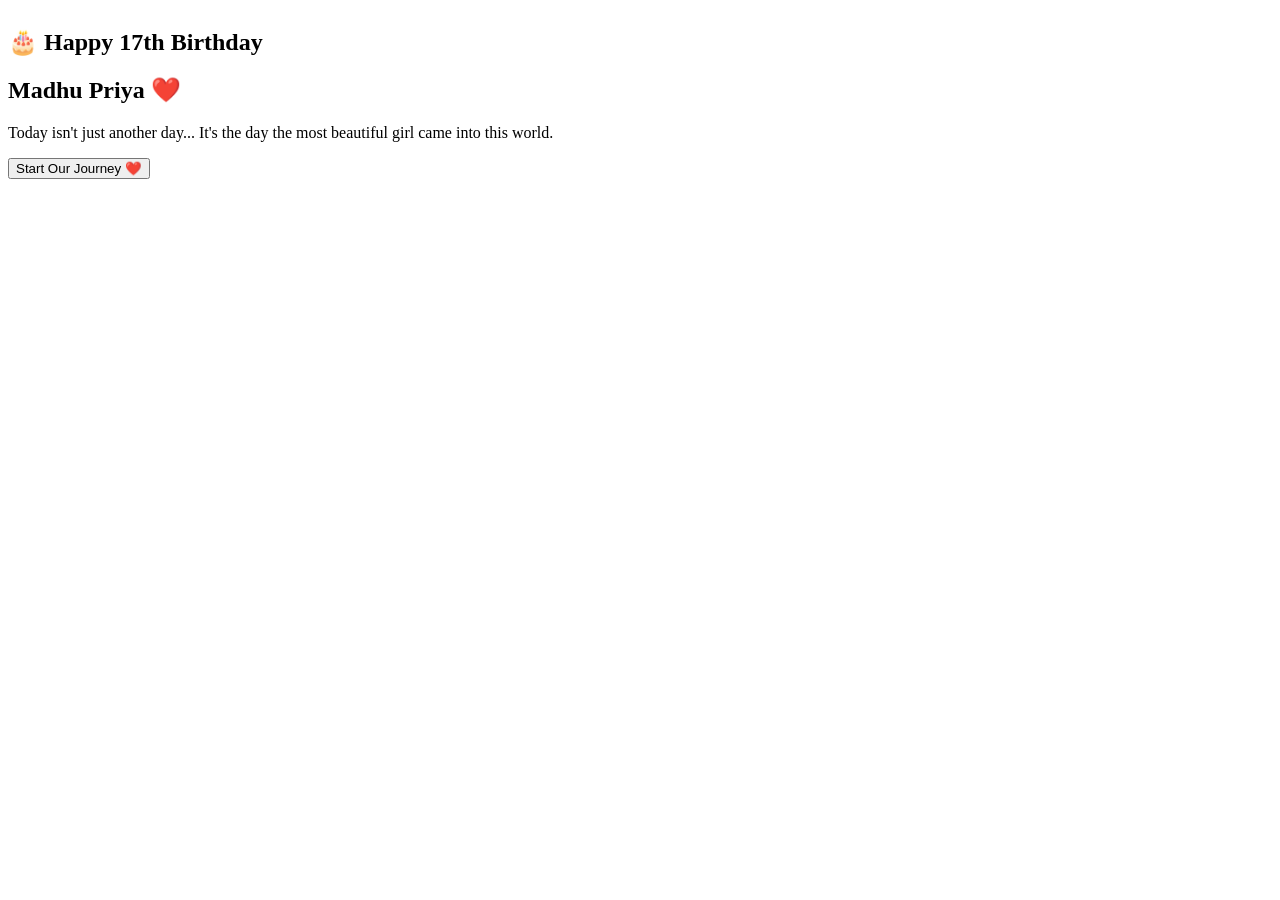
==== Index.html @ b81dd0e5 "Rename Index(3) (2).html to Index.html" ====
<!DOCTYPE html>
<html lang="en">

<head>

<meta charset="UTF-8">
<meta name="viewport" content="width=device-width, initial-scale=1.0">

<title>Happy Birthday Madhu Priya ❤️</title>

<link rel="preconnect" href="https://fonts.googleapis.com">
<link rel="preconnect" href="https://fonts.gstatic.com" crossorigin>

<link href="https://fonts.googleapis.com/css2?family=Poppins:wght@300;400;600;700&display=swap" rel="stylesheet">

<link rel="stylesheet" href="style.css">

</head>

<body>

<!-- Floating Hearts -->
<div id="hearts"></div>

<!-- Background Music -->
<audio id="bgMusic" loop>
    <source src="Birthdaysong.mp3" type="audio/mpeg">
</audio>

<!-- Welcome Screen -->

<section id="welcome">

<div class="welcome-box">

<h1>🎂 Happy 17th Birthday</h1>

<h2>Madhu Priya ❤️</h2>

<p>

Today isn't just another day...

It's the day the most beautiful girl came into this world.

</p>

<button id="startBtn">

Start Our Journey ❤️

</button>

</div>

</section>

<!-- Main Website -->

<div id="website">

<!-- Chapter 1 -->

<section class="chapter">

<h1>🌸 Chapter 1</h1>

<h2>Welcome My Love ❤️</h2>

<p>

Every second with you is precious.

Today is all about celebrating YOU.

Happy Birthday Princess ❤️

</p>

<button class="nextBtn">

Next ➜

</button>

</section>
<!-- Chapter 2 -->

<section class="chapter">

<h1>💕 Chapter 2</h1>

<h2>Reasons I Love You ❤️</h2>

<div class="cards">

<div class="card">
🥰<br><br>
Your Beautiful Smile
</div>

<div class="card">
🌸<br><br>
Your Caring Nature
</div>

<div class="card">
💖<br><br>
Your Kind Heart
</div>

<div class="card">
😍<br><br>
Everything About You
</div>

</div>

<button class="nextBtn">
Next ➜
</button>

</section>

<!-- Chapter 3 -->

<section class="chapter">

<h1>🌹 Chapter 3</h1>

<h2>Our Journey ❤️</h2>

<div class="timeline">

<div class="timeBox">
🌸
<p>The day we met became one of my favorite memories.</p>
</div>

<div class="timeBox">
💖
<p>Every conversation brought us closer.</p>
</div>

<div class="timeBox">
🥰
<p>You became my happiness every single day.</p>
</div>

<div class="timeBox">
❤️
<p>Today I just want to see you smiling.</p>
</div>

</div>

<button class="nextBtn">
Next ➜
</button>

</section>

<!-- Chapter 4 -->

<section class="chapter">

<h1>🎁 Chapter 4</h1>

<h2>Tap the Gifts ❤️</h2>

<div class="giftContainer">

<div class="gift" data-message="You're the best gift in my life ❤️">
🎁
</div>

<div class="gift" data-message="May all your dreams come true 🌸">
🎁
</div>

<div class="gift" data-message="I Love You Forever ❤️">
🎁
</div>

</div>

<p id="giftMessage"></p>

<button class="nextBtn">
Next ➜
</button>

</section>
<!-- Chapter 5 -->

<section class="chapter">

<h1>📸 Chapter 5</h1>

<h2>Our Beautiful Memories ❤️</h2>

<div class="gallery">

<img src="Madhu1.jpg" alt="Memory 1">

<img src="Madhu2.jpg" alt="Memory 2">

<img src="Madhu3.jpg" alt="Memory 3">

</div>

<p>
Every picture reminds me how lucky I am to have you.
Every smile of yours is my favorite memory. ❤️
</p>

<button class="nextBtn">
Next ➜
</button>

</section>

<!-- Chapter 6 -->

<section class="chapter">

<h1>💖 Chapter 6</h1>

<h2>My Promises To You</h2>

<div class="cards">

<div class="card">
❤️ I'll always respect you.
</div>

<div class="card">
🌹 I'll always support your dreams.
</div>

<div class="card">
🥰 I'll always make you smile.
</div>

<div class="card">
♾️ I'll always love you.
</div>

</div>

<button class="nextBtn">
Next ➜
</button>

</section>

<!-- Chapter 7 -->

<section class="chapter">

<h1>🎂 Chapter 7</h1>

<h2>Make A Birthday Wish ❤️</h2>

<div class="cake">

🎂

</div>

<p>
Close your eyes...
Make a beautiful wish...
May every dream of yours come true. ✨
</p>

<button id="cakeBtn">

Blow Candles 🕯️

</button>

<button class="nextBtn">

Next ➜

</button>

</section>

<!-- Chapter 8 -->

<section class="chapter">

<h1>💌 Chapter 8</h1>

<h2>My Letter To You ❤️</h2>

<div class="letter">

<h3>My Dearest Madhu Priya ❤️</h3>

<p>

Happy Birthday, my love.

Today is one of the most beautiful days because it's the day someone truly special came into this world.

I don't always know the perfect words to express how much you mean to me, but I hope this little surprise shows even a small part of what is in my heart.

Your smile has a way of making everything feel brighter. Your kindness, your laughter, and the way you are simply yourself are the reasons you are so special to me.

Thank you for being such a wonderful person. I hope this year brings you endless happiness, success, good health, unforgettable memories, and countless reasons to smile.

May every dream you have come true, and may your heart always stay as beautiful as it is today.

No matter where life takes us, I will always wish the very best for you.

Happy Birthday once again, Madhu Priya.

Keep smiling, keep shining, and never stop being the amazing person you are.

❤️ Forever Yours ❤️

</p>

</div>

<button class="nextBtn">

Next ➜

</button>

</section>
<!-- Chapter 9 -->

<section class="chapter">

<h1>🎵 Chapter 9</h1>

<h2>Special Song ❤️</h2>

<p>

Every beautiful memory deserves a beautiful song.

Whenever this song plays, I hope you remember this day and smile.

</p>

<button id="musicBtn">

▶ Play Our Song

</button>

<button class="nextBtn">

Next ➜

</button>

</section>

<!-- Chapter 10 -->

<section class="chapter">

<h1>🎆 Chapter 10</h1>

<h2>It's Celebration Time ❤️</h2>

<h3>

🎈🎈 HAPPY 17TH BIRTHDAY 🎈🎈

</h3>

<p>

May your smile shine brighter than the stars.

May every wish come true.

May happiness always stay with you.

</p>

<div id="fireworks"></div>

<button class="nextBtn">

Next ➜

</button>

</section>

<!-- Chapter 11 -->

<section class="chapter">

<h1>👑 Chapter 11</h1>

<h2>Always My Princess ❤️</h2>

<p>

You are one of the most beautiful parts of my life.

Thank you for every smile, every laugh, and every wonderful memory.

No matter how many birthdays pass, I'll always wish the best for you.

Never stop smiling because your smile makes the world brighter.

❤️

</p>

<button class="nextBtn">

Next ➜

</button>

</section>

<!-- Chapter 12 -->

<section class="chapter">

<h1>❤️ The End ❤️</h1>

<h2>Forever & Always</h2>

<h1>

Happy Birthday Madhu Priya 🎂❤️

</h1>

<p>

Thank you for reading this little journey.

This website was made especially for you.

I hope today becomes one of your happiest memories.

Stay blessed.

Stay happy.

Keep smiling.

❤️ I Love You ❤️

Forever Yours,

(Hubby)

</p>

<button id="restart">

Replay Journey 🔄

</button>

</section>

</div>

<script src="Script.js"></script>

</body>

</html>
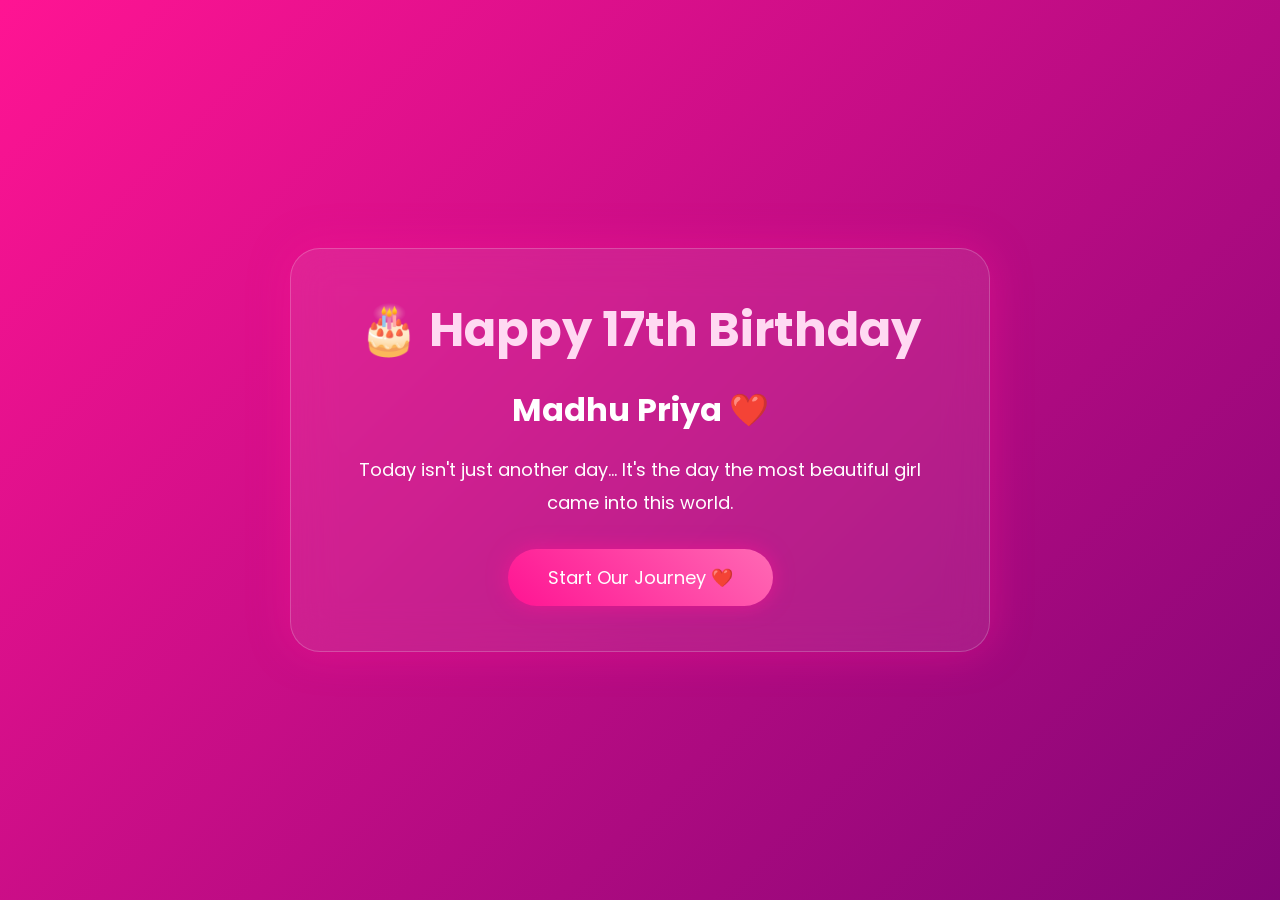
==== commit 8a9b8979: "Refactor HTML structure and update content" ====
--- a/Index.html
+++ b/Index.html
@@ -1,8 +1,6 @@
 <!DOCTYPE html>
 <html lang="en">
-
 <head>
-
 <meta charset="UTF-8">
 <meta name="viewport" content="width=device-width, initial-scale=1.0">
 
@@ -13,49 +11,28 @@
 
 <link href="https://fonts.googleapis.com/css2?family=Poppins:wght@300;400;600;700&display=swap" rel="stylesheet">
 
-<link rel="stylesheet" href="style.css">
+<link rel="stylesheet" href="Style.css">
 
 </head>
 
 <body>
 
-<!-- Floating Hearts -->
-<div id="hearts"></div>
-
-<!-- Background Music -->
 <audio id="bgMusic" loop>
     <source src="Birthdaysong.mp3" type="audio/mpeg">
 </audio>
 
-<!-- Welcome Screen -->
+<audio id="chapter9Song">
+    <source src="SpecialSong.mp3" type="audio/mpeg">
+</audio>
 
 <section id="welcome">
-
 <div class="welcome-box">
-
 <h1>🎂 Happy 17th Birthday</h1>
-
 <h2>Madhu Priya ❤️</h2>
-
-<p>
-
-Today isn't just another day...
-
-It's the day the most beautiful girl came into this world.
-
-</p>
-
-<button id="startBtn">
-
-Start Our Journey ❤️
-
-</button>
-
-</div>
-
-</section>
-
-<!-- Main Website -->
+<p>Today isn't just another day... It's the day the most beautiful girl came into this world.</p>
+<button id="startBtn">Start Our Journey ❤️</button>
+</div>
+</section>
 
 <div id="website">
 
@@ -191,32 +168,34 @@
 </button>
 
 </section>
+
 <!-- Chapter 5 -->
-
 <section class="chapter">
 
 <h1>📸 Chapter 5</h1>
 
-<h2>Our Beautiful Memories ❤️</h2>
+<h2>Ur Memories ❤️</h2>
 
 <div class="gallery">
 
-<img src="Madhu1.jpg" alt="Memory 1">
-
-<img src="Madhu2.jpg" alt="Memory 2">
-
-<img src="Madhu3.jpg" alt="Memory 3">
-
-</div>
-
-<p>
-Every picture reminds me how lucky I am to have you.
-Every smile of yours is my favorite memory. ❤️
-</p>
-
-<button class="nextBtn">
-Next ➜
-</button>
+<div class="photo">
+<img src="Madhu1.jpg" alt="">
+<p>ur my heart ❤️</p>
+</div>
+
+<div class="photo">
+<img src="Madhu2.jpg" alt="">
+<p>ur smile makes my day brighter ❤️</p>
+</div>
+
+<div class="photo">
+<img src="Madhu3.jpg" alt="">
+<p>ur my favorite ❤️</p>
+</div>
+
+</div>
+
+<button class="nextBtn">Next ➜</button>
 
 </section>
 
@@ -300,7 +279,7 @@
 
 <h3>My Dearest Madhu Priya ❤️</h3>
 
-<p>
+<p id="letterText">
 
 Happy Birthday, my love.
 
@@ -308,17 +287,17 @@
 
 I don't always know the perfect words to express how much you mean to me, but I hope this little surprise shows even a small part of what is in my heart.
 
-Your smile has a way of making everything feel brighter. Your kindness, your laughter, and the way you are simply yourself are the reasons you are so special to me.
-
-Thank you for being such a wonderful person. I hope this year brings you endless happiness, success, good health, unforgettable memories, and countless reasons to smile.
-
-May every dream you have come true, and may your heart always stay as beautiful as it is today.
-
-No matter where life takes us, I will always wish the very best for you.
-
-Happy Birthday once again, Madhu Priya.
-
-Keep smiling, keep shining, and never stop being the amazing person you are.
+Your smile has a way of making everything feel brighter.
+
+Your kindness, your laughter, and the way you are simply yourself are the reasons you are so special to me.
+
+Thank you for being such a wonderful person.
+
+May every dream come true.
+
+May happiness always stay with you.
+
+Happy Birthday once again.
 
 ❤️ Forever Yours ❤️
 
@@ -326,14 +305,10 @@
 
 </div>
 
-<button class="nextBtn">
-
-Next ➜
-
-</button>
-
-</section>
-<!-- Chapter 9 -->
+<button class="nextBtn">Next ➜</button>
+
+</section>
+<!--Chapter 9-->
 
 <section class="chapter">
 
@@ -471,10 +446,10 @@
 
 </section>
 
+
 </div>
 
 <script src="Script.js"></script>
 
 </body>
-
-</html>
+    </html>
--- a/Style.css
+++ b/Style.css
@@ -0,0 +1,420 @@
+/* ===================================
+   PREMIUM BIRTHDAY WEBSITE V2
+=================================== */
+
+*{
+margin:0;
+padding:0;
+box-sizing:border-box;
+font-family:'Poppins',sans-serif;
+}
+
+html{
+scroll-behavior:smooth;
+}
+
+body{
+background:linear-gradient(-45deg,#150020,#35004d,#59006d,#ff1493);
+background-size:400% 400%;
+animation:bgMove 15s ease infinite;
+overflow:hidden;
+color:white;
+}
+
+@keyframes bgMove{
+0%{background-position:0% 50%;}
+50%{background-position:100% 50%;}
+100%{background-position:0% 50%;}
+}
+
+/* Website */
+
+#website{
+display:none;
+}
+
+/* Welcome */
+
+#welcome{
+height:100vh;
+display:flex;
+justify-content:center;
+align-items:center;
+padding:20px;
+}
+
+.welcome-box{
+width:90%;
+max-width:700px;
+padding:45px;
+border-radius:30px;
+text-align:center;
+background:rgba(255,255,255,.08);
+backdrop-filter:blur(20px);
+border:1px solid rgba(255,255,255,.2);
+box-shadow:0 0 40px rgba(255,20,147,.4);
+animation:zoomIn 1.2s;
+}
+
+@keyframes zoomIn{
+from{
+opacity:0;
+transform:scale(.7);
+}
+to{
+opacity:1;
+transform:scale(1);
+}
+}
+
+.welcome-box h1{
+font-size:3rem;
+color:#ffd9f2;
+margin-bottom:20px;
+}
+
+.welcome-box h2{
+font-size:2rem;
+margin-bottom:20px;
+}
+
+.welcome-box p{
+font-size:18px;
+line-height:1.8;
+}
+
+/* Buttons */
+
+button{
+padding:15px 40px;
+margin-top:30px;
+border:none;
+border-radius:50px;
+background:linear-gradient(45deg,#ff1493,#ff69b4);
+font-size:18px;
+color:white;
+cursor:pointer;
+transition:.4s;
+box-shadow:0 0 20px rgba(255,20,147,.6);
+}
+
+button:hover{
+transform:scale(1.08);
+box-shadow:0 0 35px #ff69b4;
+}
+
+/* Chapters */
+
+.chapter{
+position:absolute;
+width:100%;
+height:100vh;
+top:0;
+left:0;
+display:none;
+justify-content:center;
+align-items:center;
+flex-direction:column;
+padding:40px;
+text-align:center;
+animation:fade .8s;
+}
+
+.chapter.active{
+display:flex;
+}
+
+@keyframes fade{
+from{
+opacity:0;
+transform:translateX(60px);
+}
+to{
+opacity:1;
+transform:translateX(0);
+}
+}
+
+.chapter h1{
+font-size:3rem;
+margin-bottom:15px;
+color:#ffd7f4;
+}
+
+.chapter h2{
+font-size:2rem;
+margin-bottom:20px;
+color:#ffc6ea;
+}
+
+.chapter p{
+max-width:850px;
+line-height:1.8;
+font-size:18px;
+}
+
+/* Cards */
+
+.cards{
+display:flex;
+gap:20px;
+flex-wrap:wrap;
+justify-content:center;
+margin-top:30px;
+}
+
+.card{
+width:240px;
+padding:25px;
+background:rgba(255,255,255,.08);
+backdrop-filter:blur(10px);
+border-radius:20px;
+transition:.4s;
+box-shadow:0 0 20px rgba(255,20,147,.25);
+}
+
+.card:hover{
+transform:translateY(-10px) scale(1.05);
+}
+
+/* Floating Hearts */
+
+.heart{
+position:fixed;
+bottom:-30px;
+font-size:24px;
+animation:floatHeart 6s linear forwards;
+pointer-events:none;
+z-index:999;
+}
+
+@keyframes floatHeart{
+
+0%{
+transform:translateY(0) rotate(0deg);
+opacity:1;
+}
+
+100%{
+transform:translateY(-120vh) rotate(360deg);
+opacity:0;
+}
+
+}
+/* ===========================
+   PHOTO GALLERY
+=========================== */
+
+.gallery{
+width:90%;
+max-width:1100px;
+display:grid;
+grid-template-columns:repeat(auto-fit,minmax(260px,1fr));
+gap:30px;
+margin-top:40px;
+}
+
+.photo{
+background:rgba(255,255,255,.08);
+backdrop-filter:blur(15px);
+padding:15px;
+border-radius:25px;
+transition:.5s;
+box-shadow:0 0 20px rgba(255,20,147,.25);
+cursor:pointer;
+}
+
+.photo:hover{
+transform:translateY(-12px) scale(1.05) rotate(2deg);
+box-shadow:0 0 35px #ff69b4;
+}
+
+.photo img{
+width:100%;
+height:320px;
+object-fit:cover;
+border-radius:18px;
+}
+
+.photo p{
+margin-top:18px;
+font-size:18px;
+font-weight:600;
+color:#fff;
+}
+
+/* ===========================
+   TIMELINE
+=========================== */
+
+.timeline{
+display:flex;
+flex-wrap:wrap;
+justify-content:center;
+gap:25px;
+margin-top:35px;
+}
+
+.timeBox{
+width:250px;
+padding:25px;
+background:rgba(255,255,255,.08);
+backdrop-filter:blur(12px);
+border-radius:20px;
+transition:.4s;
+box-shadow:0 0 20px rgba(255,20,147,.25);
+}
+
+.timeBox:hover{
+transform:translateY(-8px);
+}
+
+/* ===========================
+   GIFT SECTION
+=========================== */
+
+.giftContainer{
+display:flex;
+justify-content:center;
+flex-wrap:wrap;
+gap:25px;
+margin-top:35px;
+}
+
+.gift{
+width:120px;
+height:120px;
+display:flex;
+justify-content:center;
+align-items:center;
+font-size:70px;
+background:rgba(255,255,255,.08);
+border-radius:20px;
+cursor:pointer;
+transition:.4s;
+box-shadow:0 0 25px rgba(255,20,147,.35);
+}
+
+.gift:hover{
+transform:scale(1.12) rotate(8deg);
+}
+
+#giftMessage{
+margin-top:30px;
+font-size:22px;
+color:#ffd7f3;
+font-weight:bold;
+min-height:40px;
+}
+
+/* ===========================
+   LOVE LETTER
+=========================== */
+
+.letter{
+width:90%;
+max-width:900px;
+padding:35px;
+background:rgba(255,255,255,.08);
+backdrop-filter:blur(18px);
+border-radius:25px;
+box-shadow:0 0 30px rgba(255,20,147,.3);
+overflow:auto;
+max-height:70vh;
+}
+
+.letter h3{
+font-size:30px;
+margin-bottom:20px;
+color:#ffd5ef;
+}
+
+.letter p{
+text-align:left;
+line-height:2;
+font-size:18px;
+}
+
+/* ===========================
+   CAKE
+=========================== */
+
+.cake{
+font-size:140px;
+margin:25px 0;
+animation:cakePulse 2s infinite;
+filter:drop-shadow(0 0 20px #ff69b4);
+}
+
+@keyframes cakePulse{
+
+0%{
+transform:scale(1);
+}
+
+50%{
+transform:scale(1.08);
+}
+
+100%{
+transform:scale(1);
+}
+
+}
+
+#cakeBtn{
+background:linear-gradient(45deg,#ff6600,#ff1493);
+}
+
+/* ===========================
+   MUSIC BUTTON
+=========================== */
+
+#musicBtn{
+background:linear-gradient(45deg,#8a2be2,#ff1493);
+}
+
+/* ===========================
+   FIREWORKS AREA
+=========================== */
+
+#fireworks{
+position:absolute;
+top:0;
+left:0;
+width:100%;
+height:100%;
+pointer-events:none;
+overflow:hidden;
+}
+
+/* ===========================
+   FLOATING SPARKLES
+=========================== */
+
+.sparkle{
+position:fixed;
+width:6px;
+height:6px;
+background:white;
+border-radius:50%;
+animation:sparkle 3s linear forwards;
+}
+
+@keyframes sparkle{
+
+0%{
+opacity:1;
+transform:scale(0);
+}
+
+50%{
+transform:scale(1.8);
+}
+
+100%{
+opacity:0;
+transform:translateY(-100px);
+}
+
+}
